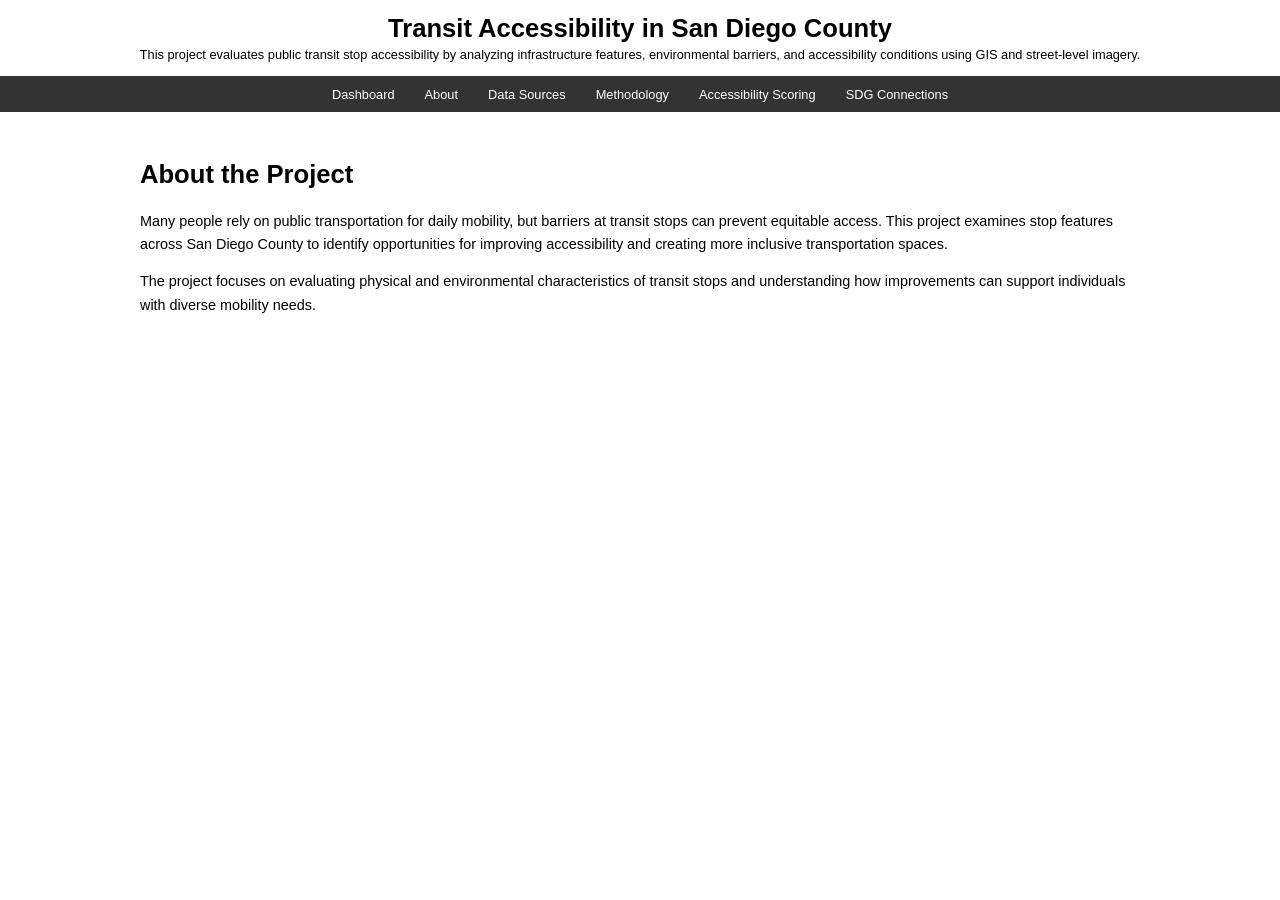
==== about.html @ 0ce9bcfe "Adding placeholder htmls" ====
<!DOCTYPE html>
<html>
<head>
<title>About | Transit Accessibility in San Diego County</title>

<style>
html, body {
    margin: 0;
    padding: 0;
    font-family: Arial, sans-serif;
}

/* Top title section */
.header {
    padding: 1.5vh 3vw;
    text-align: center;
}

.header h1 {
    font-size: clamp(1.2rem, 2vw, 2rem);
    margin: 0 0 0.5vh 0;
}

.header p {
    font-size: clamp(0.8rem, 1vw, 1rem);
    margin: 0;
}

/* Navigation */
.navbar {
    background: #333;
    padding: 1vh;
    text-align: center;
}

.navbar a {
    color: white;
    text-decoration: none;
    margin: 0 1vw;
    font-size: clamp(0.75rem, 1vw, 1rem);
}

/* Page content */
.content {
    padding: 3vh 5vw;
    max-width: 1000px;
    margin: auto;
}

.content h2 {
    font-size: clamp(1.2rem, 2vw, 1.8rem);
}

.content p {
    font-size: clamp(0.9rem, 1vw, 1.1rem);
    line-height: 1.6;
}
</style>

</head>

<body>

<!-- Same header -->
<div class="header">

<h1>Transit Accessibility in San Diego County</h1>

<p>
This project evaluates public transit stop accessibility by analyzing
infrastructure features, environmental barriers, and accessibility
conditions using GIS and street-level imagery.
</p>

</div>


<!-- Same navigation -->
<div class="navbar">

<a href="index.html">Dashboard</a>
<a href="about.html">About</a>
<a href="data.html">Data Sources</a>
<a href="methodology.html">Methodology</a>
<a href="scoring.html">Accessibility Scoring</a>
<a href="sdgs.html">SDG Connections</a>

</div>


<!-- About page content -->
<div class="content">

<h2>About the Project</h2>

<p>
Many people rely on public transportation for daily mobility, but barriers
at transit stops can prevent equitable access. This project examines stop
features across San Diego County to identify opportunities for improving
accessibility and creating more inclusive transportation spaces.
</p>

<p>
The project focuses on evaluating physical and environmental characteristics
of transit stops and understanding how improvements can support individuals
with diverse mobility needs.
</p>

</div>


</body>
</html>
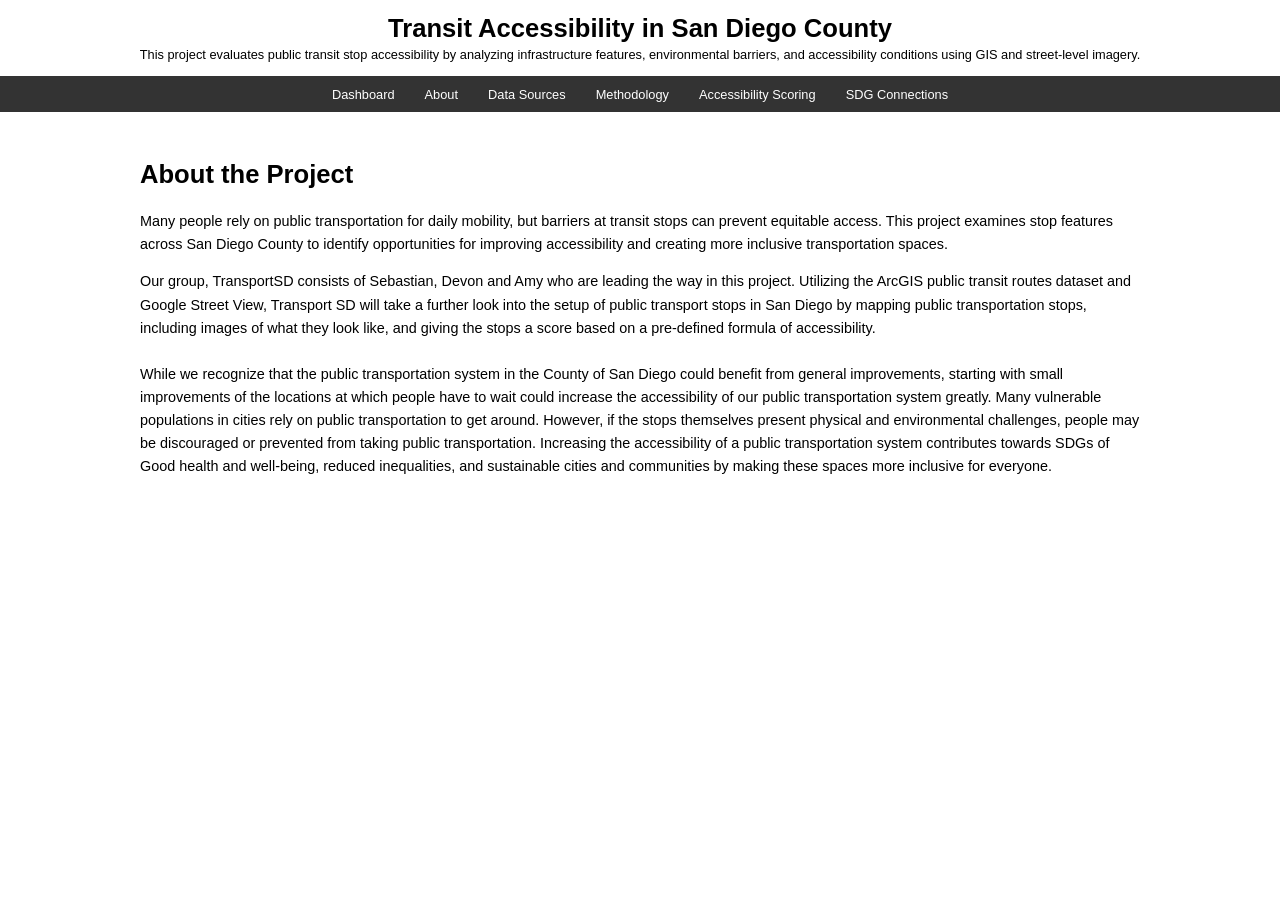
==== commit 4b33c879: "Editing HTML pages." ====
--- a/about.html
+++ b/about.html
@@ -101,9 +101,10 @@
 </p>
 
 <p>
-The project focuses on evaluating physical and environmental characteristics
-of transit stops and understanding how improvements can support individuals
-with diverse mobility needs.
+Our group, TransportSD consists of Sebastian, Devon and Amy who are leading the way in this project. Utilizing the ArcGIS public transit routes dataset and Google Street View, Transport SD will take a further look into the setup of public transport stops in San Diego by mapping public transportation stops, including images of what they look like, and giving the stops a score based on a pre-defined formula of accessibility.
+<br></br>
+While we recognize that the public transportation system in the County of San Diego could benefit from general improvements, starting with small improvements of the locations at which people have to wait could increase the accessibility of our public transportation system greatly. Many vulnerable populations in cities rely on public transportation to get around. However, if the stops themselves present physical and environmental challenges, people may be discouraged or prevented from taking public transportation. Increasing the accessibility of a public transportation system contributes towards SDGs of Good health and well-being, reduced inequalities, and sustainable cities and communities by making these spaces more inclusive for everyone.
+
 </p>
 
 </div>
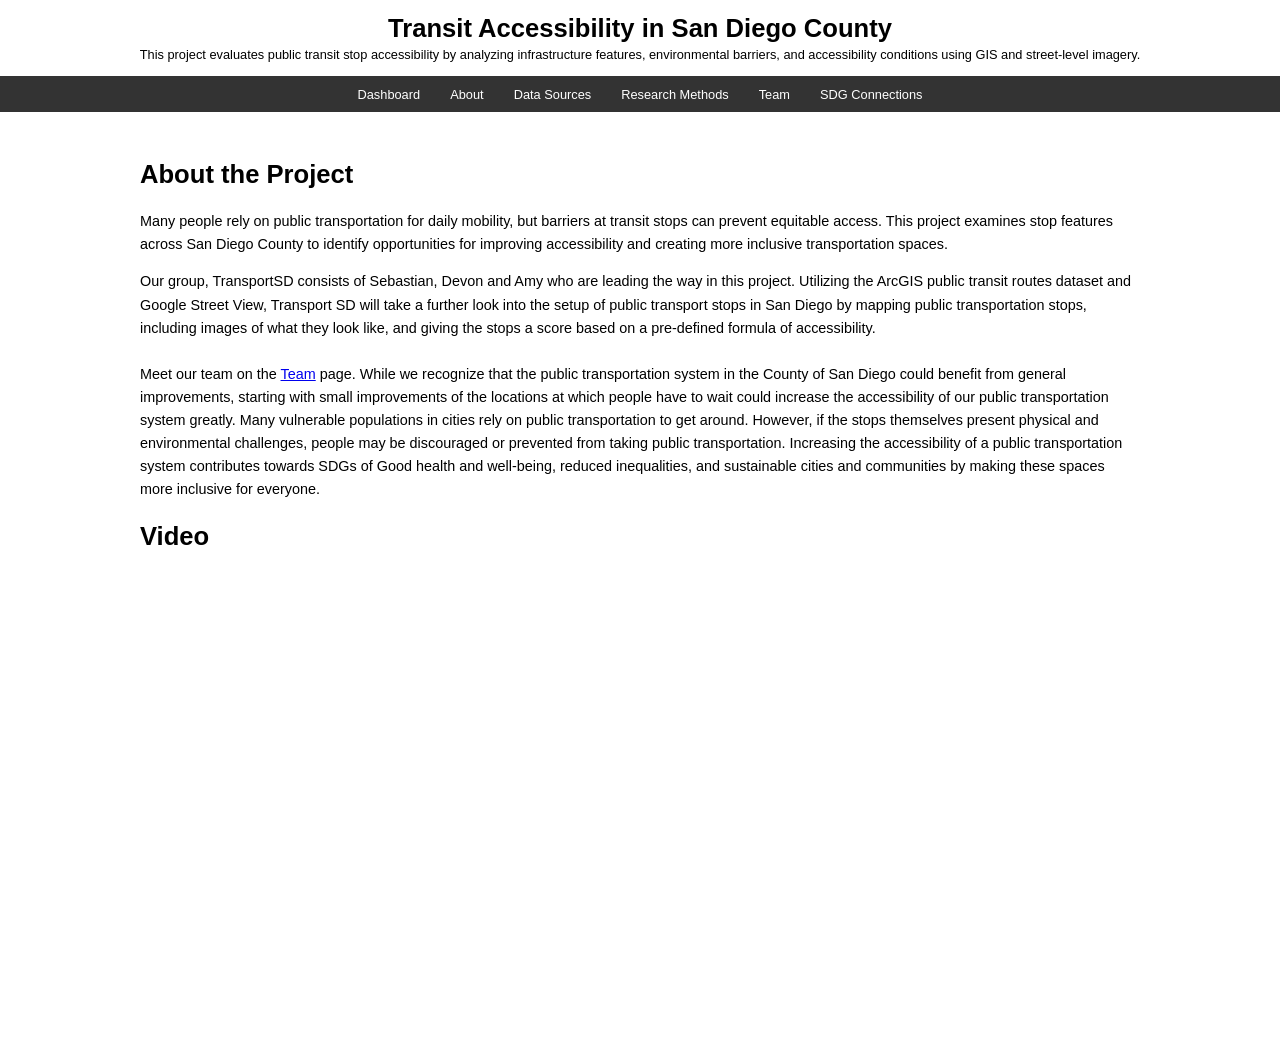
==== commit c630d0ba: "Website changes" ====
--- a/about.html
+++ b/about.html
@@ -81,8 +81,8 @@
 <a href="index.html">Dashboard</a>
 <a href="about.html">About</a>
 <a href="data.html">Data Sources</a>
-<a href="methodology.html">Methodology</a>
-<a href="scoring.html">Accessibility Scoring</a>
+<a href="researchmethods.html">Research Methods</a>
+<a href="team.html">Team</a>
 <a href="sdgs.html">SDG Connections</a>
 
 </div>
@@ -103,8 +103,13 @@
 <p>
 Our group, TransportSD consists of Sebastian, Devon and Amy who are leading the way in this project. Utilizing the ArcGIS public transit routes dataset and Google Street View, Transport SD will take a further look into the setup of public transport stops in San Diego by mapping public transportation stops, including images of what they look like, and giving the stops a score based on a pre-defined formula of accessibility.
 <br></br>
-While we recognize that the public transportation system in the County of San Diego could benefit from general improvements, starting with small improvements of the locations at which people have to wait could increase the accessibility of our public transportation system greatly. Many vulnerable populations in cities rely on public transportation to get around. However, if the stops themselves present physical and environmental challenges, people may be discouraged or prevented from taking public transportation. Increasing the accessibility of a public transportation system contributes towards SDGs of Good health and well-being, reduced inequalities, and sustainable cities and communities by making these spaces more inclusive for everyone.
+Meet our team on the <a href="team.html">Team</a> page. While we recognize that the public transportation system in the County of San Diego could benefit from general improvements, starting with small improvements of the locations at which people have to wait could increase the accessibility of our public transportation system greatly. Many vulnerable populations in cities rely on public transportation to get around. However, if the stops themselves present physical and environmental challenges, people may be discouraged or prevented from taking public transportation. Increasing the accessibility of a public transportation system contributes towards SDGs of Good health and well-being, reduced inequalities, and sustainable cities and communities by making these spaces more inclusive for everyone.
+</p>
 
+<h2>Video</h2>
+
+<p>
+<iframe width="100%" height="420" src="https://www.youtube.com/embed/VIDEO_ID" title="Transit Accessibility Project Video" frameborder="0" allow="accelerometer; autoplay; clipboard-write; encrypted-media; gyroscope; picture-in-picture" allowfullscreen></iframe>
 </p>
 
 </div>
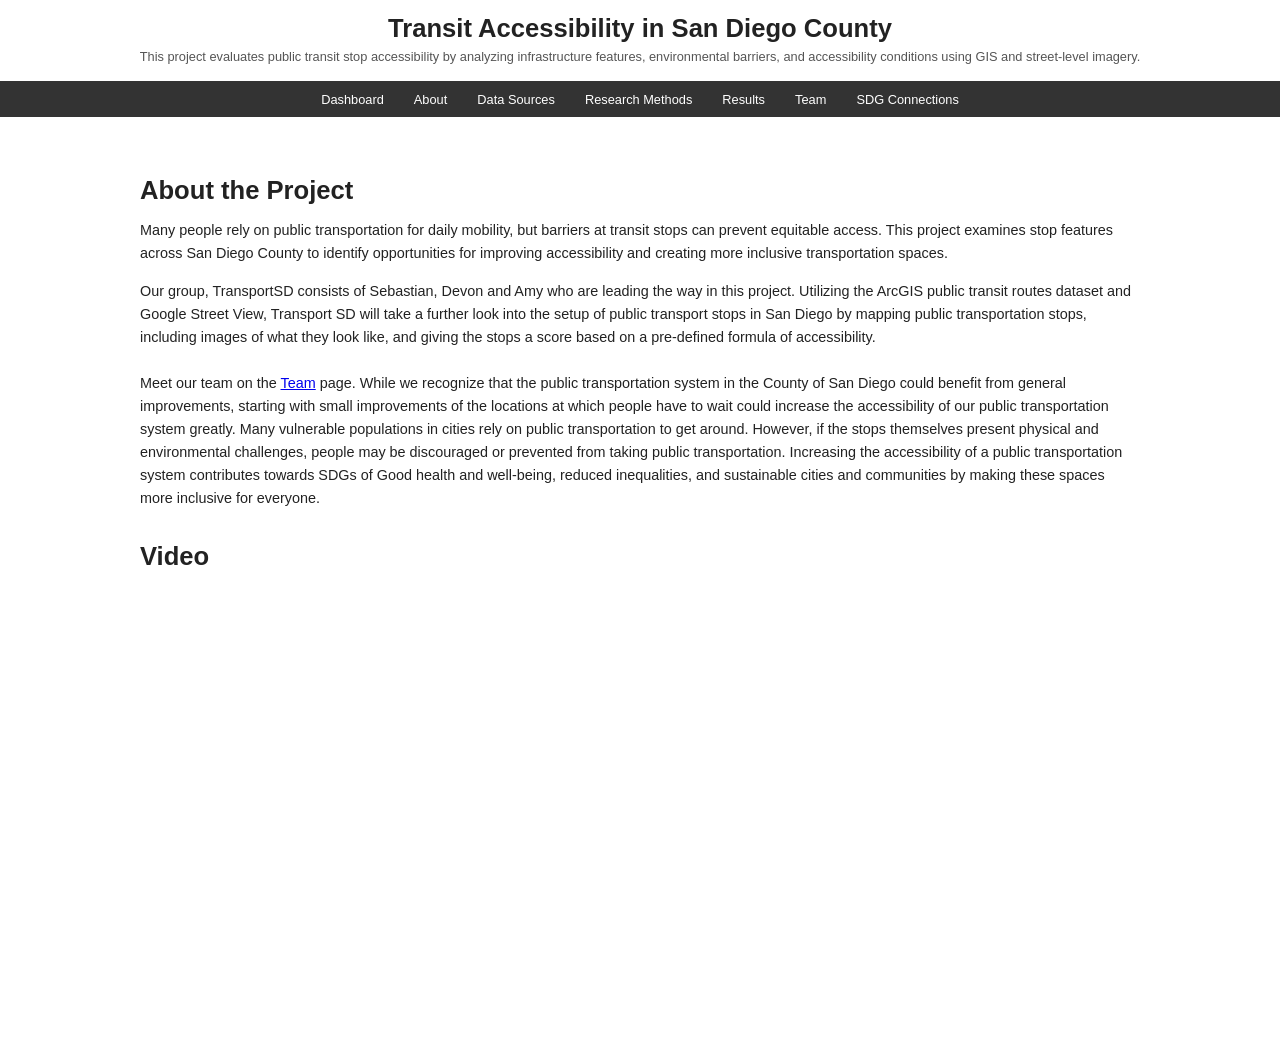
==== commit 10a975b6: "Final edits before video addition" ====
--- a/about.html
+++ b/about.html
@@ -2,6 +2,7 @@
 <html>
 <head>
 <title>About | Transit Accessibility in San Diego County</title>
+    <link rel="stylesheet" href="assets/styles.css">
 
 <style>
 html, body {
@@ -82,6 +83,7 @@
 <a href="about.html">About</a>
 <a href="data.html">Data Sources</a>
 <a href="researchmethods.html">Research Methods</a>
+<a href="results.html">Results</a>
 <a href="team.html">Team</a>
 <a href="sdgs.html">SDG Connections</a>
 
--- a/assets/styles.css
+++ b/assets/styles.css
@@ -0,0 +1,62 @@
+/* Shared site styles (from results.html) */
+html, body {
+    margin: 0;
+    padding: 0;
+    font-family: Arial, sans-serif;
+    color: #222;
+    background: #fff;
+}
+
+.header {
+    padding: 2vh 3vw 1.5vh;
+    text-align: center;
+}
+
+.header h1 { margin: 0 0 0.5rem; font-size: clamp(2rem, 4vw, 3rem); }
+.header p { margin: 0; color: #555; font-size: clamp(1rem, 1.5vw, 1.2rem); }
+
+.navbar { background: #333; padding: 1vh; text-align: center; }
+.navbar a { color: #fff; text-decoration: none; margin: 0 1vw; font-size: 0.95rem; }
+.navbar a:hover { text-decoration: underline; }
+
+.content { max-width: 1150px; margin: auto; padding: 3vh 5vw 5vh; }
+
+h2 { margin-top: 2rem; margin-bottom: 0.6rem; }
+h3 { margin-top: 1rem; }
+p { line-height: 1.6; }
+
+.main-result { background: #004a99; color: white; border-radius: 10px; padding: 1.8rem; margin: 1.5rem 0; text-align: center; }
+.main-result .score { font-size: clamp(3rem, 7vw, 5rem); font-weight: bold; line-height: 1; }
+.main-result h2 { margin: 0.5rem 0; }
+.main-result p { margin: 0 auto; max-width: 700px; }
+
+.key-findings { display: grid; grid-template-columns: repeat(3, 1fr); gap: 1rem; margin: 1.5rem 0 2rem; }
+.finding { background: #f3f6f8; border-radius: 8px; padding: 1.2rem; text-align: center; border-top: 5px solid #004a99; }
+.finding-number { font-size: 2rem; font-weight: bold; color: #004a99; }
+.finding-title { font-weight: bold; margin: 0.4rem 0; }
+.finding-text { color: #555; font-size: 0.95rem; line-height: 1.4; }
+
+.figure { margin: 1.5rem 0; }
+.figure img { width: 100%; height: auto; border-radius: 8px; display: block; }
+.caption { font-size: 0.9rem; color: #666; margin-top: 0.5rem; }
+
+.insights { display: grid; grid-template-columns: repeat(2, 1fr); gap: 1rem; }
+.insight { border: 1px solid #ddd; border-radius: 8px; padding: 1rem; }
+.insight h3 { color: #004a99; margin-top: 0; }
+.insight p { margin-bottom: 0; }
+
+.interpretation { background: #f5f5f5; border-left: 5px solid #004a99; padding: 1rem 1.2rem; margin: 1.5rem 0; }
+
+.cta { background: #004a99; color: white; padding: 1.5rem; border-radius: 8px; text-align: center; margin-top: 2rem; }
+.cta a { color: white; text-decoration: underline; }
+
+.report { margin-top: 1.5rem; }
+.report li { margin-bottom: 0.6rem; }
+
+@media (max-width: 800px) {
+    .key-findings, .insights, .sdgs { grid-template-columns: 1fr; flex-direction: column; }
+    .navbar a { display: inline-block; margin: 0.4rem 0.7rem; }
+}
+
+/* Small utility */
+.muted { color: #666; font-size: 0.95rem }
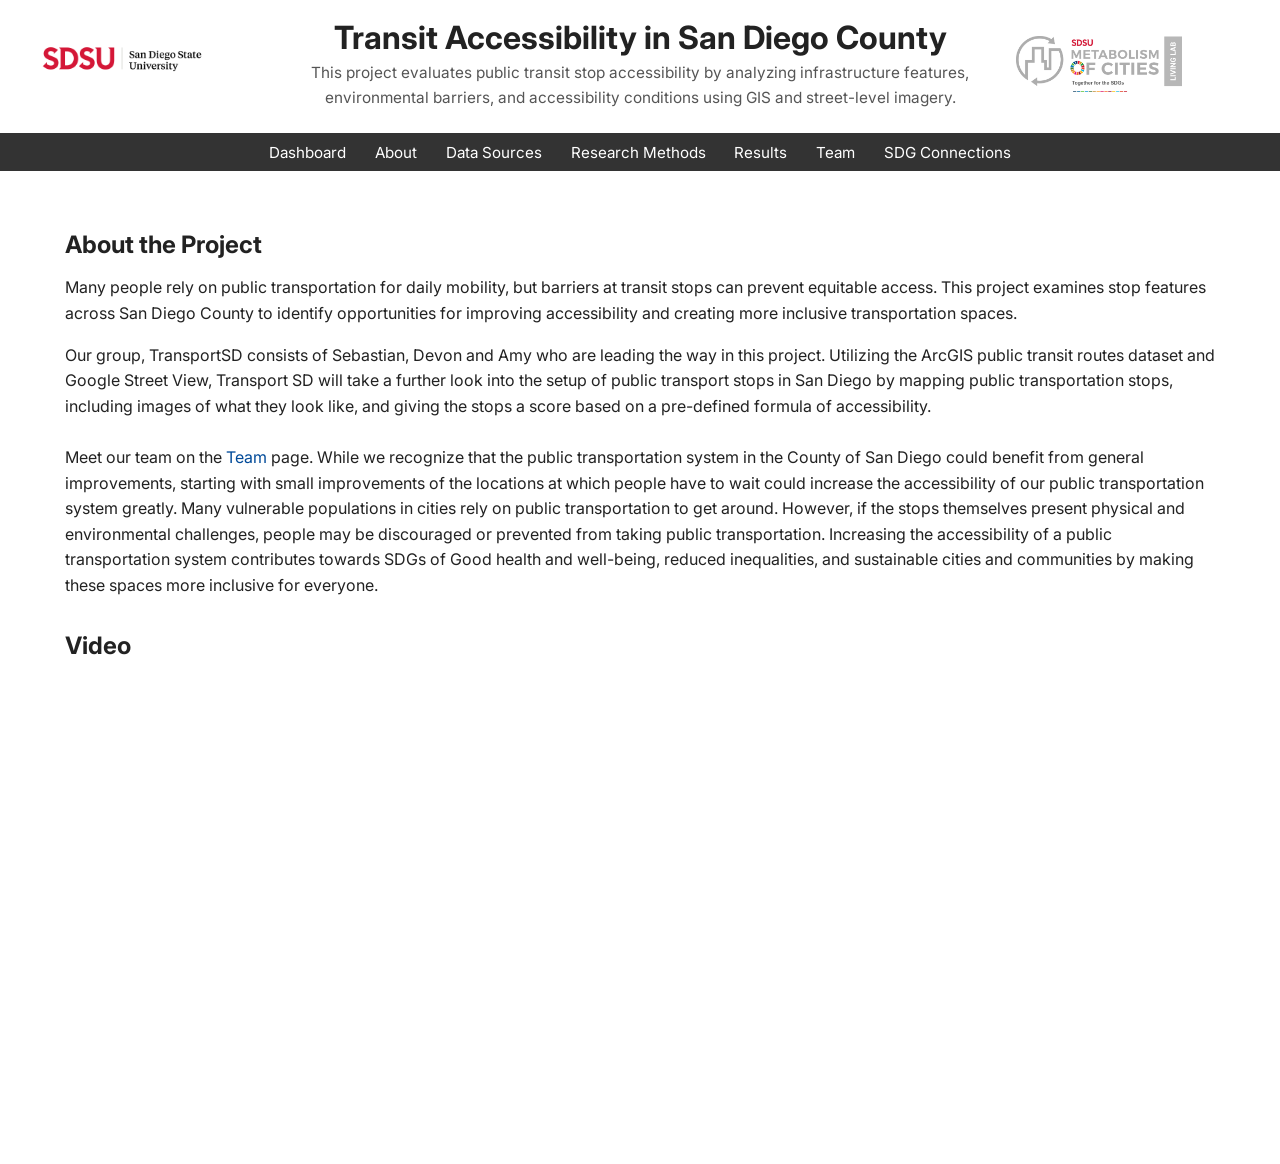
==== commit b54de464: "Final changes" ====
--- a/about.html
+++ b/about.html
@@ -4,93 +4,40 @@
 <title>About | Transit Accessibility in San Diego County</title>
     <link rel="stylesheet" href="assets/styles.css">
 
-<style>
-html, body {
-    margin: 0;
-    padding: 0;
-    font-family: Arial, sans-serif;
-}
-
-/* Top title section */
-.header {
-    padding: 1.5vh 3vw;
-    text-align: center;
-}
-
-.header h1 {
-    font-size: clamp(1.2rem, 2vw, 2rem);
-    margin: 0 0 0.5vh 0;
-}
-
-.header p {
-    font-size: clamp(0.8rem, 1vw, 1rem);
-    margin: 0;
-}
-
-/* Navigation */
-.navbar {
-    background: #333;
-    padding: 1vh;
-    text-align: center;
-}
-
-.navbar a {
-    color: white;
-    text-decoration: none;
-    margin: 0 1vw;
-    font-size: clamp(0.75rem, 1vw, 1rem);
-}
-
-/* Page content */
-.content {
-    padding: 3vh 5vw;
-    max-width: 1000px;
-    margin: auto;
-}
-
-.content h2 {
-    font-size: clamp(1.2rem, 2vw, 1.8rem);
-}
-
-.content p {
-    font-size: clamp(0.9rem, 1vw, 1.1rem);
-    line-height: 1.6;
-}
-</style>
 
 </head>
 
 <body>
 
-<!-- Same header -->
 <div class="header">
+    <div class="logos">
+        <img src="assets/logos/SDSU_Logo.jpg" alt="SDSU logo" onerror="this.onerror=null;this.src='https://via.placeholder.com/56x56?text=SDSU'" />
 
-<h1>Transit Accessibility in San Diego County</h1>
+        <div class="title">
+            <h1>Transit Accessibility in San Diego County</h1>
+            <p>This project evaluates public transit stop accessibility by analyzing infrastructure features, environmental barriers, and accessibility conditions using GIS and street-level imagery.</p>
+        </div>
 
-<p>
-This project evaluates public transit stop accessibility by analyzing
-infrastructure features, environmental barriers, and accessibility
-conditions using GIS and street-level imagery.
-</p>
+        <img src="assets/logos/MOC_Logo.png" alt="Metabolism of Cities logo" onerror="this.onerror=null;this.src='https://via.placeholder.com/56x56?text=MOC'" />
+    </div>
 
 </div>
 
 
-<!-- Same navigation -->
 <div class="navbar">
-
-<a href="index.html">Dashboard</a>
-<a href="about.html">About</a>
-<a href="data.html">Data Sources</a>
-<a href="researchmethods.html">Research Methods</a>
-<a href="results.html">Results</a>
-<a href="team.html">Team</a>
-<a href="sdgs.html">SDG Connections</a>
+    <div class="nav-links">
+        <a href="index.html">Dashboard</a>
+        <a href="about.html">About</a>
+        <a href="data.html">Data Sources</a>
+        <a href="researchmethods.html">Research Methods</a>
+        <a href="results.html">Results</a>
+        <a href="team.html">Team</a>
+        <a href="sdgs.html">SDG Connections</a>
+    </div>
 
 </div>
 
 
-<!-- About page content -->
 <div class="content">
 
 <h2>About the Project</h2>
@@ -118,4 +65,8 @@
 
 
 </body>
-</html>+</style>
+
+</head>
+
+<body>
--- a/assets/styles.css
+++ b/assets/styles.css
@@ -1,23 +1,43 @@
-/* Shared site styles (from results.html) */
+@import url('https://fonts.googleapis.com/css2?family=Inter:wght@300;400;600;700&display=swap');
+
 html, body {
     margin: 0;
     padding: 0;
-    font-family: Arial, sans-serif;
+    font-family: 'Inter', Arial, sans-serif;
     color: #222;
     background: #fff;
 }
+
+a { color: #004a99; text-decoration: none; }
+a:hover { text-decoration: underline; }
+a:visited { color: #004a99; }
 
 .header {
     padding: 2vh 3vw 1.5vh;
     text-align: center;
 }
 
-.header h1 { margin: 0 0 0.5rem; font-size: clamp(2rem, 4vw, 3rem); }
-.header p { margin: 0; color: #555; font-size: clamp(1rem, 1.5vw, 1.2rem); }
+.header h1 { margin: 0 0 0.5rem; font-size: clamp(1.4rem, 2.5vw, 2.4rem); }
+.header p { margin: 0; color: #555; font-size: clamp(0.95rem, 1.2vw, 1.1rem); }
 
-.navbar { background: #333; padding: 1vh; text-align: center; }
-.navbar a { color: #fff; text-decoration: none; margin: 0 1vw; font-size: 0.95rem; }
-.navbar a:hover { text-decoration: underline; }
+.navbar { background: #333; padding: 0.6rem 1rem; display:flex; justify-content:center; align-items:center; }
+
+
+.header .logos { display:grid; grid-template-columns: 1fr minmax(320px, 720px) 1fr; align-items:center; gap:1rem; margin-bottom:0.6rem; }
+.header .logos img { height:56px; width:auto; display:block; }
+.header .logos .title { text-align:center; }
+.header .logos .title h1 { margin: 0 0 0.25rem; }
+.header .logos .title p { margin: 0; color: #555; }
+
+@media (max-width: 720px) {
+    .header .logos { grid-template-columns: 1fr; text-align:center; }
+    .header .logos img { margin: 0 auto; }
+    .header .logos .title { order: 3; }
+}
+.nav-links { display:flex; gap:1rem; justify-content:center; align-items:center; }
+.nav-links a { color: #fff; text-decoration: none; margin: 0 0.4rem; font-size: 0.95rem; }
+.nav-links a:hover { text-decoration: underline; }
+
 
 .content { max-width: 1150px; margin: auto; padding: 3vh 5vw 5vh; }
 
@@ -58,5 +78,10 @@
     .navbar a { display: inline-block; margin: 0.4rem 0.7rem; }
 }
 
-/* Small utility */
+
+/* Team responsive images and grid */
+.team-grid { display:flex; gap:2rem; flex-wrap:wrap; margin-bottom: 1rem; }
+.member { flex: 1 1 220px; }
+.member img { width: 100%; max-width: 220px; height: auto; object-fit: cover; border-radius: 8px; display:block; }
+
 .muted { color: #666; font-size: 0.95rem }
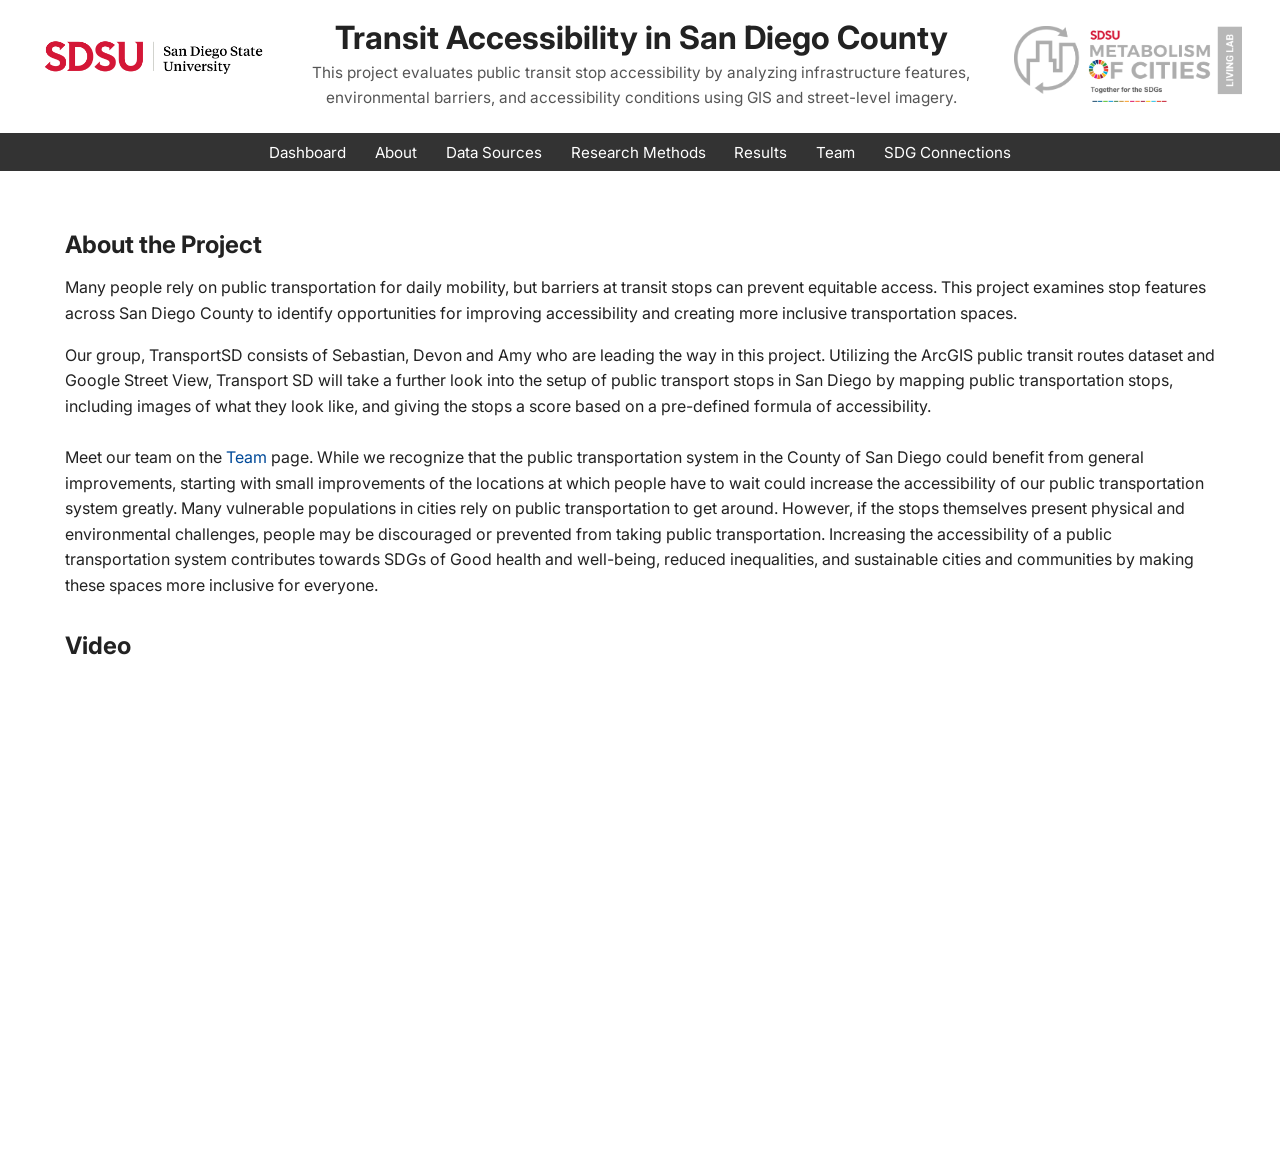
==== commit 809a211e: "Add video link to about.html" ====
--- a/about.html
+++ b/about.html
@@ -58,7 +58,7 @@
 <h2>Video</h2>
 
 <p>
-<iframe width="100%" height="420" src="https://www.youtube.com/embed/VIDEO_ID" title="Transit Accessibility Project Video" frameborder="0" allow="accelerometer; autoplay; clipboard-write; encrypted-media; gyroscope; picture-in-picture" allowfullscreen></iframe>
+<iframe width="100%" height="420" src="https://www.youtube.com/embed/3Sn5FS6f-y0" title="Transit Accessibility Project Video" frameborder="0" allow="accelerometer; autoplay; clipboard-write; encrypted-media; gyroscope; picture-in-picture; web-share" allowfullscreen></iframe>
 </p>
 
 </div>
--- a/assets/styles.css
+++ b/assets/styles.css
@@ -1,6 +1,7 @@
 @import url('https://fonts.googleapis.com/css2?family=Inter:wght@300;400;600;700&display=swap');
 
-html, body {
+html,
+body {
     margin: 0;
     padding: 0;
     font-family: 'Inter', Arial, sans-serif;
@@ -8,80 +9,289 @@
     background: #fff;
 }
 
-a { color: #004a99; text-decoration: none; }
-a:hover { text-decoration: underline; }
-a:visited { color: #004a99; }
+a {
+    color: #004a99;
+    text-decoration: none;
+}
+
+a:hover {
+    text-decoration: underline;
+}
+
+a:visited {
+    color: #004a99;
+}
 
 .header {
     padding: 2vh 3vw 1.5vh;
     text-align: center;
 }
 
-.header h1 { margin: 0 0 0.5rem; font-size: clamp(1.4rem, 2.5vw, 2.4rem); }
-.header p { margin: 0; color: #555; font-size: clamp(0.95rem, 1.2vw, 1.1rem); }
-
-.navbar { background: #333; padding: 0.6rem 1rem; display:flex; justify-content:center; align-items:center; }
-
-
-.header .logos { display:grid; grid-template-columns: 1fr minmax(320px, 720px) 1fr; align-items:center; gap:1rem; margin-bottom:0.6rem; }
-.header .logos img { height:56px; width:auto; display:block; }
-.header .logos .title { text-align:center; }
-.header .logos .title h1 { margin: 0 0 0.25rem; }
-.header .logos .title p { margin: 0; color: #555; }
+.header h1 {
+    margin: 0 0 0.5rem;
+    font-size: clamp(1.4rem, 2.5vw, 2.4rem);
+}
+
+.header p {
+    margin: 0;
+    color: #555;
+    font-size: clamp(0.95rem, 1.2vw, 1.1rem);
+}
+
+.header .logos {
+    display: grid;
+    grid-template-columns: 1fr minmax(320px, 720px) 1fr;
+    align-items: center;
+    gap: 1rem;
+    margin-bottom: 0.6rem;
+}
+
+.header .logos img {
+    height: clamp(55px, 6vw, 100px);
+    width: auto;
+    max-width: 240px;
+    object-fit: contain;
+    display: block;
+}
+
+.header .logos .title {
+    text-align: center;
+}
+
+.header .logos .title h1 {
+    margin: 0 0 0.25rem;
+}
+
+.header .logos .title p {
+    margin: 0;
+    color: #555;
+}
+
+
+.navbar {
+    background: #333;
+    padding: 0.6rem 1rem;
+    display: flex;
+    justify-content: center;
+    align-items: center;
+}
+
+.nav-links {
+    display: flex;
+    gap: 1rem;
+    justify-content: center;
+    align-items: center;
+}
+
+.nav-links a {
+    color: #fff;
+    text-decoration: none;
+    margin: 0 0.4rem;
+    font-size: 0.95rem;
+}
+
+.nav-links a:hover {
+    text-decoration: underline;
+}
+
+.content {
+    max-width: 1150px;
+    margin: auto;
+    padding: 3vh 5vw 5vh;
+}
+
+h2 {
+    margin-top: 2rem;
+    margin-bottom: 0.6rem;
+}
+
+h3 {
+    margin-top: 1rem;
+}
+
+p {
+    line-height: 1.6;
+}
+
+
+.main-result {
+    background: #004a99;
+    color: white;
+    border-radius: 10px;
+    padding: 1.8rem;
+    margin: 1.5rem 0;
+    text-align: center;
+}
+
+.main-result .score {
+    font-size: clamp(3rem, 7vw, 5rem);
+    font-weight: bold;
+    line-height: 1;
+}
+
+.main-result h2 {
+    margin: 0.5rem 0;
+}
+
+.main-result p {
+    margin: 0 auto;
+    max-width: 700px;
+}
+
+
+.key-findings {
+    display: grid;
+    grid-template-columns: repeat(3, 1fr);
+    gap: 1rem;
+    margin: 1.5rem 0 2rem;
+}
+
+.finding {
+    background: #f3f6f8;
+    border-radius: 8px;
+    padding: 1.2rem;
+    text-align: center;
+    border-top: 5px solid #004a99;
+}
+
+.finding-number {
+    font-size: 2rem;
+    font-weight: bold;
+    color: #004a99;
+}
+
+.finding-title {
+    font-weight: bold;
+    margin: 0.4rem 0;
+}
+
+.finding-text {
+    color: #555;
+    font-size: 0.95rem;
+    line-height: 1.4;
+}
+
+.figure {
+    margin: 1.5rem 0;
+}
+
+.figure img {
+    width: 100%;
+    height: auto;
+    border-radius: 8px;
+    display: block;
+}
+
+.caption {
+    font-size: 0.9rem;
+    color: #666;
+    margin-top: 0.5rem;
+}
+
+.insights {
+    display: grid;
+    grid-template-columns: repeat(2, 1fr);
+    gap: 1rem;
+}
+
+.insight {
+    border: 1px solid #ddd;
+    border-radius: 8px;
+    padding: 1rem;
+}
+
+.insight h3 {
+    color: #004a99;
+    margin-top: 0;
+}
+
+.insight p {
+    margin-bottom: 0;
+}
+.interpretation {
+    background: #f5f5f5;
+    border-left: 5px solid #004a99;
+    padding: 1rem 1.2rem;
+    margin: 1.5rem 0;
+}
+
+
+.cta {
+    background: #004a99;
+    color: white;
+    padding: 1.5rem;
+    border-radius: 8px;
+    text-align: center;
+    margin-top: 2rem;
+}
+
+.cta a {
+    color: white;
+    text-decoration: underline;
+}
+
+.report {
+    margin-top: 1.5rem;
+}
+
+.report li {
+    margin-bottom: 0.6rem;
+}
+
+
+.team-grid {
+    display: flex;
+    gap: 2rem;
+    flex-wrap: wrap;
+    margin-bottom: 1rem;
+}
+
+.member {
+    flex: 1 1 220px;
+}
+
+.member img {
+    width: 100%;
+    max-width: 220px;
+    height: auto;
+    object-fit: cover;
+    border-radius: 8px;
+    display: block;
+}
+
+.muted {
+    color: #666;
+    font-size: 0.95rem;
+}
+
+
+@media (max-width: 800px) {
+    .key-findings,
+    .insights,
+    .sdgs {
+        grid-template-columns: 1fr;
+        flex-direction: column;
+    }
+
+    .navbar a {
+        display: inline-block;
+        margin: 0.4rem 0.7rem;
+    }
+}
 
 @media (max-width: 720px) {
-    .header .logos { grid-template-columns: 1fr; text-align:center; }
-    .header .logos img { margin: 0 auto; }
-    .header .logos .title { order: 3; }
-}
-.nav-links { display:flex; gap:1rem; justify-content:center; align-items:center; }
-.nav-links a { color: #fff; text-decoration: none; margin: 0 0.4rem; font-size: 0.95rem; }
-.nav-links a:hover { text-decoration: underline; }
-
-
-.content { max-width: 1150px; margin: auto; padding: 3vh 5vw 5vh; }
-
-h2 { margin-top: 2rem; margin-bottom: 0.6rem; }
-h3 { margin-top: 1rem; }
-p { line-height: 1.6; }
-
-.main-result { background: #004a99; color: white; border-radius: 10px; padding: 1.8rem; margin: 1.5rem 0; text-align: center; }
-.main-result .score { font-size: clamp(3rem, 7vw, 5rem); font-weight: bold; line-height: 1; }
-.main-result h2 { margin: 0.5rem 0; }
-.main-result p { margin: 0 auto; max-width: 700px; }
-
-.key-findings { display: grid; grid-template-columns: repeat(3, 1fr); gap: 1rem; margin: 1.5rem 0 2rem; }
-.finding { background: #f3f6f8; border-radius: 8px; padding: 1.2rem; text-align: center; border-top: 5px solid #004a99; }
-.finding-number { font-size: 2rem; font-weight: bold; color: #004a99; }
-.finding-title { font-weight: bold; margin: 0.4rem 0; }
-.finding-text { color: #555; font-size: 0.95rem; line-height: 1.4; }
-
-.figure { margin: 1.5rem 0; }
-.figure img { width: 100%; height: auto; border-radius: 8px; display: block; }
-.caption { font-size: 0.9rem; color: #666; margin-top: 0.5rem; }
-
-.insights { display: grid; grid-template-columns: repeat(2, 1fr); gap: 1rem; }
-.insight { border: 1px solid #ddd; border-radius: 8px; padding: 1rem; }
-.insight h3 { color: #004a99; margin-top: 0; }
-.insight p { margin-bottom: 0; }
-
-.interpretation { background: #f5f5f5; border-left: 5px solid #004a99; padding: 1rem 1.2rem; margin: 1.5rem 0; }
-
-.cta { background: #004a99; color: white; padding: 1.5rem; border-radius: 8px; text-align: center; margin-top: 2rem; }
-.cta a { color: white; text-decoration: underline; }
-
-.report { margin-top: 1.5rem; }
-.report li { margin-bottom: 0.6rem; }
-
-@media (max-width: 800px) {
-    .key-findings, .insights, .sdgs { grid-template-columns: 1fr; flex-direction: column; }
-    .navbar a { display: inline-block; margin: 0.4rem 0.7rem; }
-}
-
-
-/* Team responsive images and grid */
-.team-grid { display:flex; gap:2rem; flex-wrap:wrap; margin-bottom: 1rem; }
-.member { flex: 1 1 220px; }
-.member img { width: 100%; max-width: 220px; height: auto; object-fit: cover; border-radius: 8px; display:block; }
-
-.muted { color: #666; font-size: 0.95rem }
+    .header .logos {
+        grid-template-columns: 1fr;
+        text-align: center;
+    }
+
+    .header .logos img {
+        margin: 0 auto;
+        height: 40px;
+        max-width: 180px;
+    }
+
+    .header .logos .title {
+        order: 3;
+    }
+}
